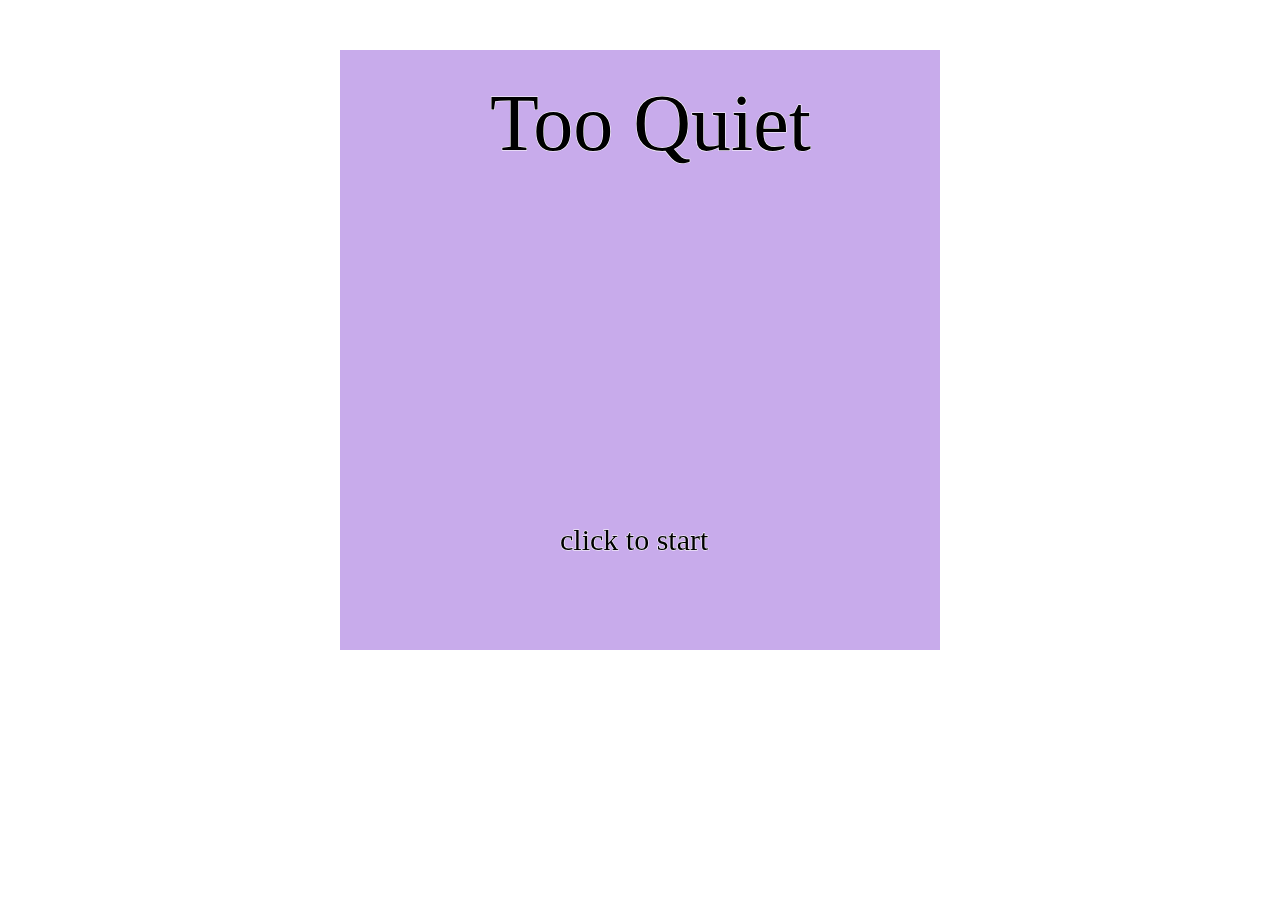
==== index.html @ 42fee216 "Imported From P5js Web" ====
<!DOCTYPE html><html lang="en"><head>
    <script src="p5.js"></script>
    <script src="p5.sound.min.js"></script>
    <link rel="stylesheet" type="text/css" href="style.css">
    <meta charset="utf-8">

  </head>
  <body>
    <script src="sketch.js"></script>
  

</body></html>
---- style.css ----
html, body {
  margin: 0;
  padding: 0;
}


canvas {
  display: block;
  margin:50px auto 50px auto;
}
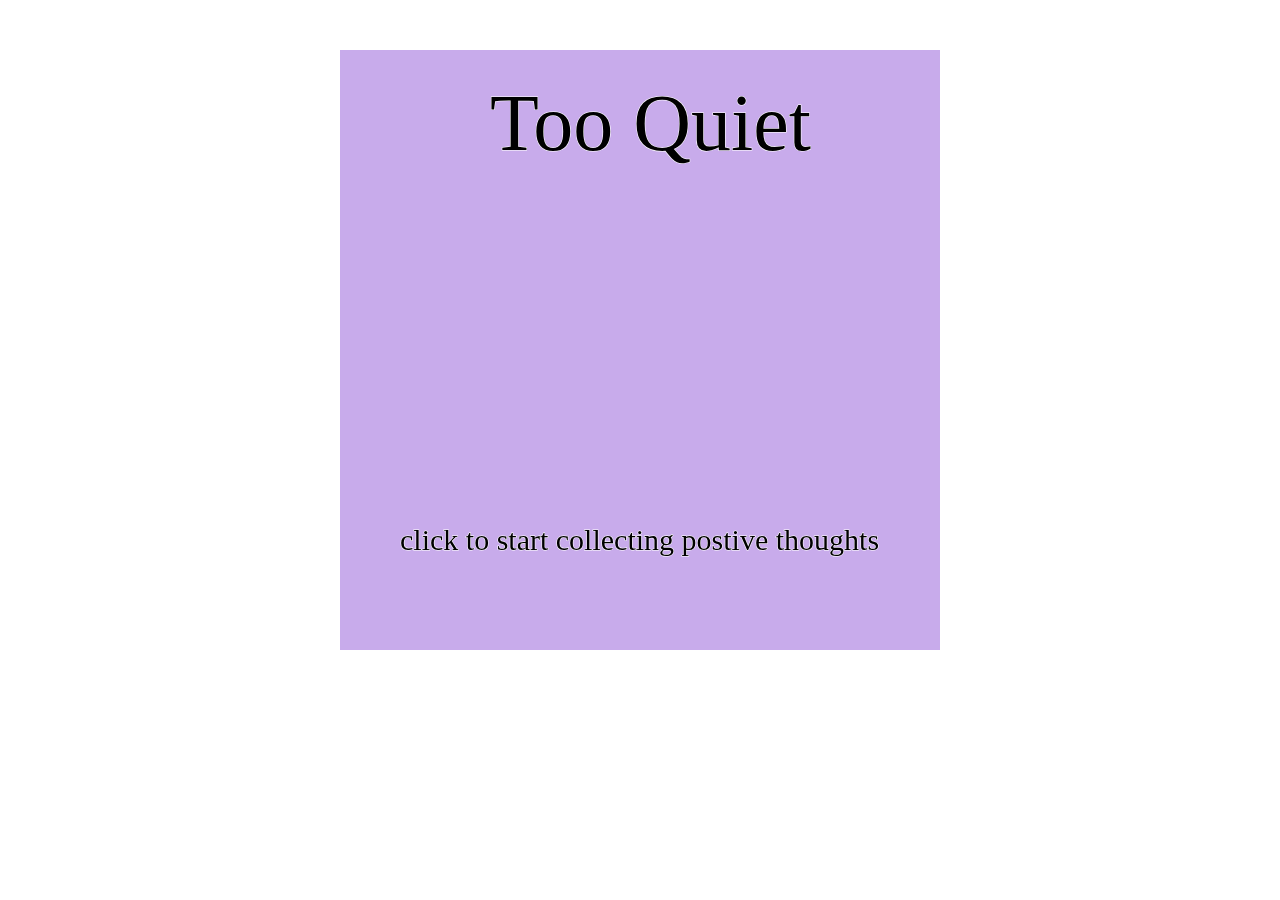
==== commit 3209a26b: "Imported from P5js Online" ====
--- a/index.html
+++ b/index.html
@@ -7,6 +7,8 @@
   </head>
   <body>
     <script src="sketch.js"></script>
+    <script src="player.js"></script>
+    <script src="coins.js"></script>
   
 
 </body></html>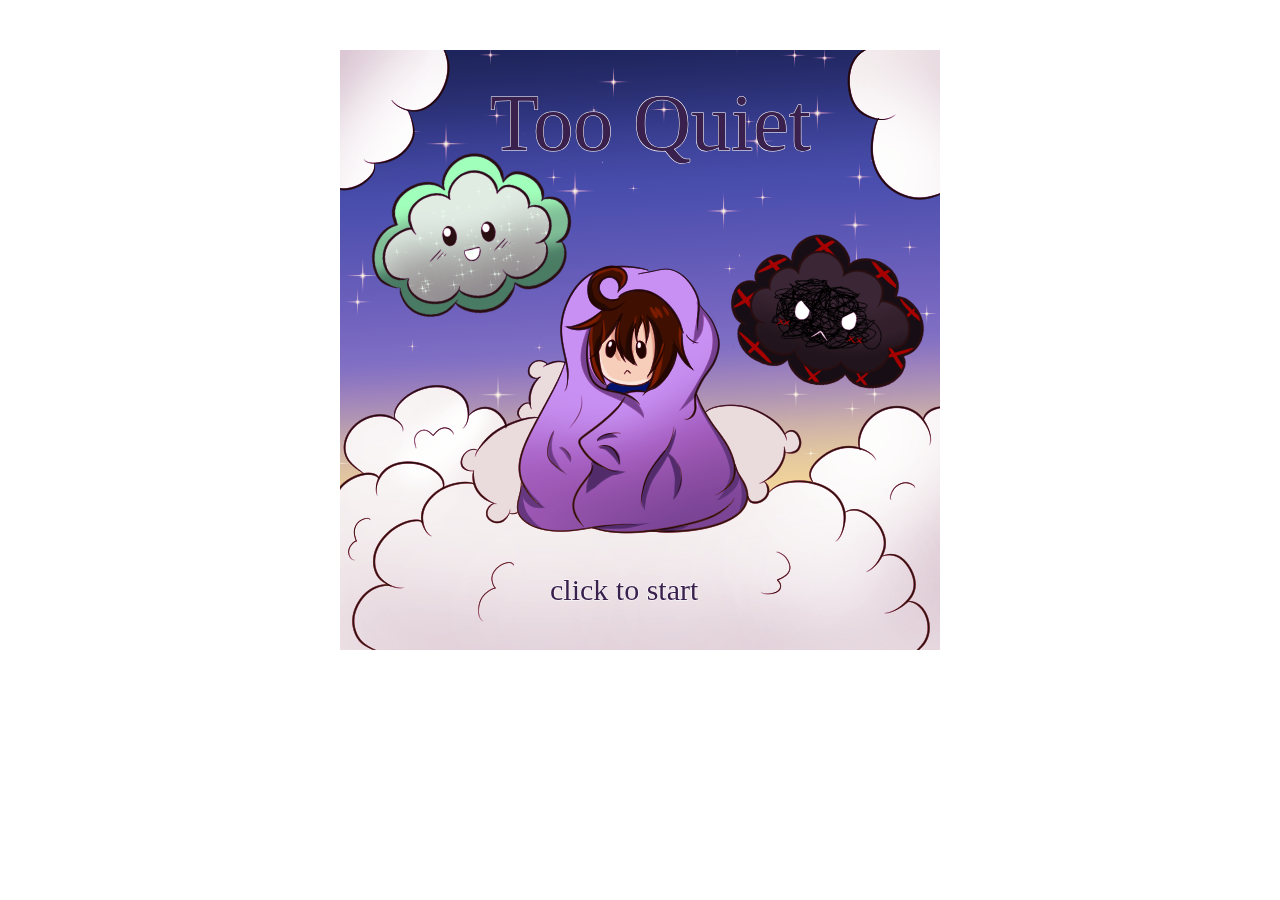
==== commit d451b2bf: "Imported From P5js Online Editor" ====
--- a/index.html
+++ b/index.html
@@ -3,7 +3,6 @@
     <script src="p5.sound.min.js"></script>
     <link rel="stylesheet" type="text/css" href="style.css">
     <meta charset="utf-8">
-
   </head>
   <body>
     <script src="sketch.js"></script>
--- a/style.css
+++ b/style.css
@@ -1,10 +1,10 @@
-html, body {
+html,
+body {
   margin: 0;
   padding: 0;
 }
 
-
 canvas {
   display: block;
-  margin:50px auto 50px auto;
+  margin: 50px auto 50px auto;
 }
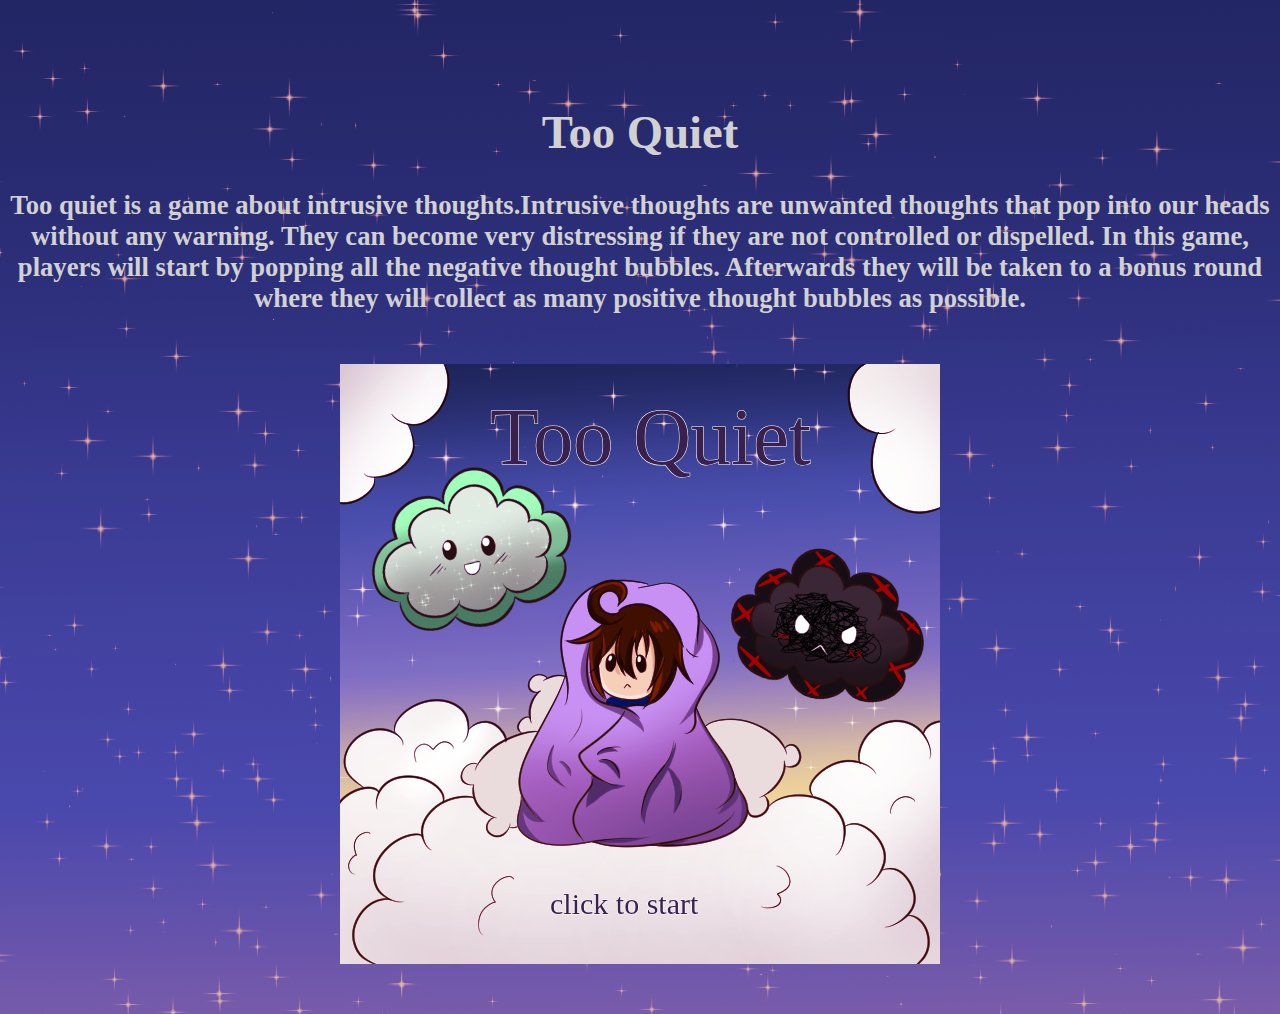
==== commit 771a5aaf: "Added BG, Changed Win Screen" ====
--- a/index.html
+++ b/index.html
@@ -1,13 +1,25 @@
-<!DOCTYPE html><html lang="en"><head>
-    <script src="p5.js"></script>
-    <script src="p5.sound.min.js"></script>
-    <link rel="stylesheet" type="text/css" href="style.css">
-    <meta charset="utf-8">
-  </head>
-  <body>
-    <script src="sketch.js"></script>
-    <script src="player.js"></script>
-    <script src="coins.js"></script>
-  
+<!DOCTYPE html>
+<html lang="en">
 
-</body></html>+<head>
+  <script src="p5.js"></script>
+  <script src="p5.sound.min.js"></script>
+  <link rel="stylesheet" type="text/css" href="style.css">
+  <meta charset="utf-8">
+  <script src="sketch.js"></script>
+  <script src="player.js"></script>
+  <script src="coins.js"></script>
+</head>
+
+<body>
+
+  <h1>Too Quiet</h1>
+
+  <h2>Too quiet is a game about intrusive thoughts.Intrusive thoughts are unwanted thoughts that pop into our heads without any warning. They can become very distressing if they are not controlled or dispelled. In this game, players will start by
+    popping all the negative thought bubbles. Afterwards they will be taken to a bonus round where they will collect as many positive thought bubbles as possible. </h2>
+
+
+
+</body>
+
+</html>
--- a/style.css
+++ b/style.css
@@ -1,5 +1,6 @@
 html,
 body {
+  background-image: url("https://dianadomin.github.io/tooquietgame/TQFinal/TQWebbg.jpg");
   margin: 0;
   padding: 0;
 }
@@ -8,3 +9,27 @@
   display: block;
   margin: 50px auto 50px auto;
 }
+
+
+h1 {
+  color: #d1d1d1;
+    font-family: Papyrus;
+    font-size: 35pt;
+    text-align: center;
+    text-shadow: 3px 3px ##736c94;
+    margin-left: auto;
+    margin-right:auto;
+    margin-top:5px;
+    padding-top: 100px;
+}
+
+h2 {
+  color: #d1d1d1;
+  font-family: Papyrus;
+  font-size: 20pt;
+  text-align: center;
+  text-shadow: 3px 3px ##736c94;
+  margin-left: auto;
+  margin-right:auto;
+  margin-top:10px;
+}
